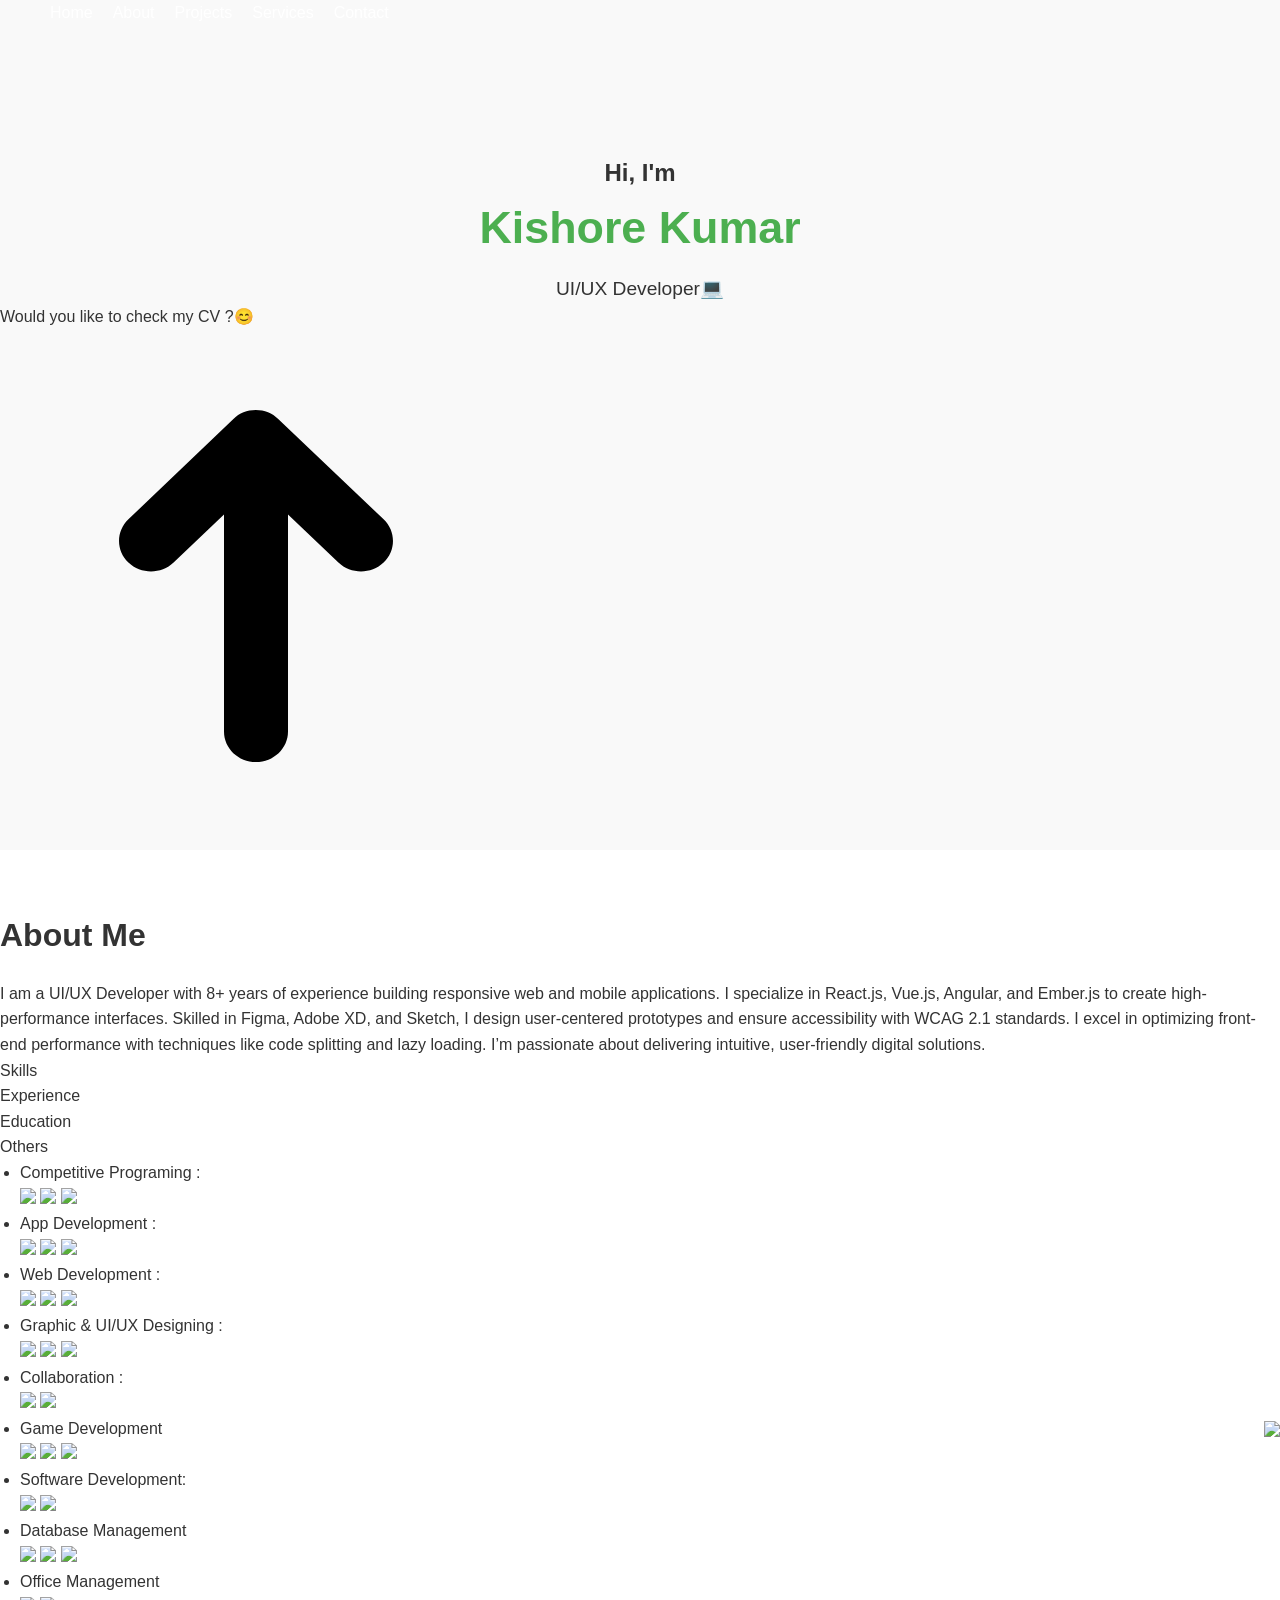
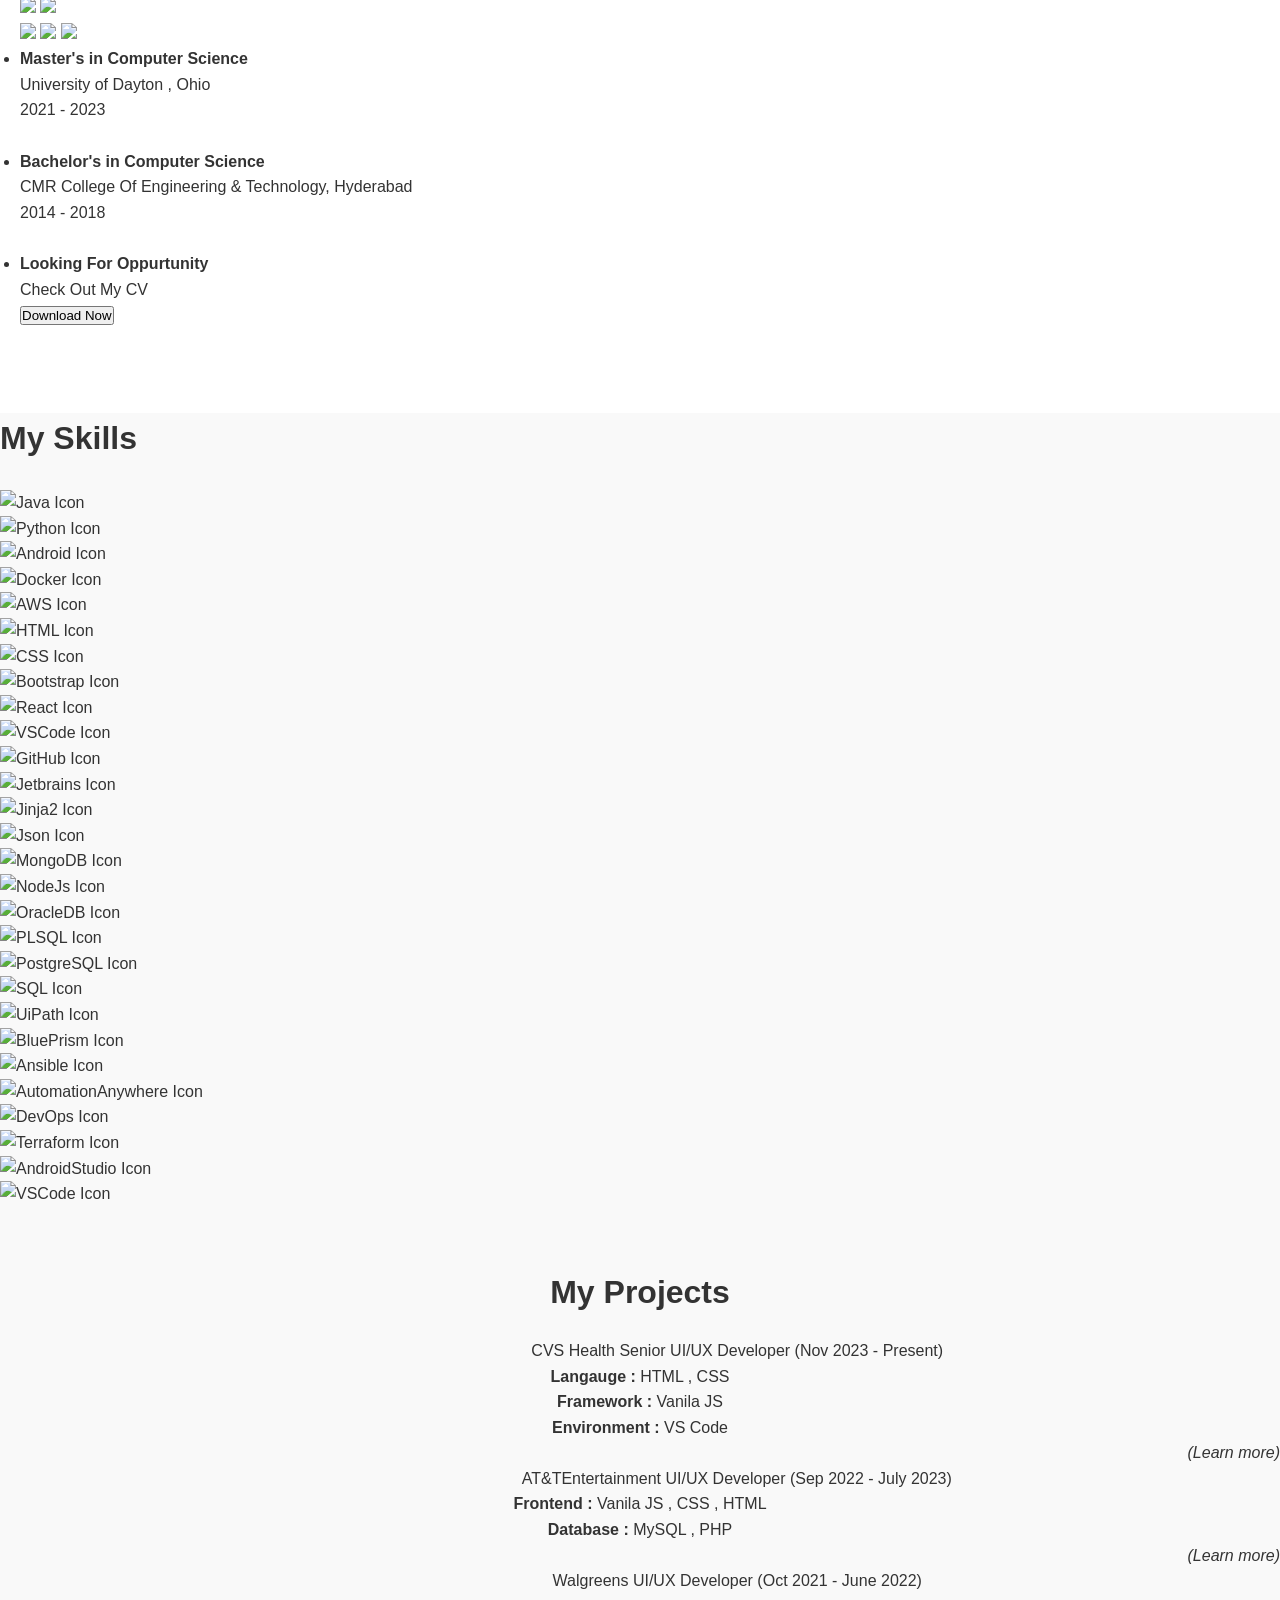
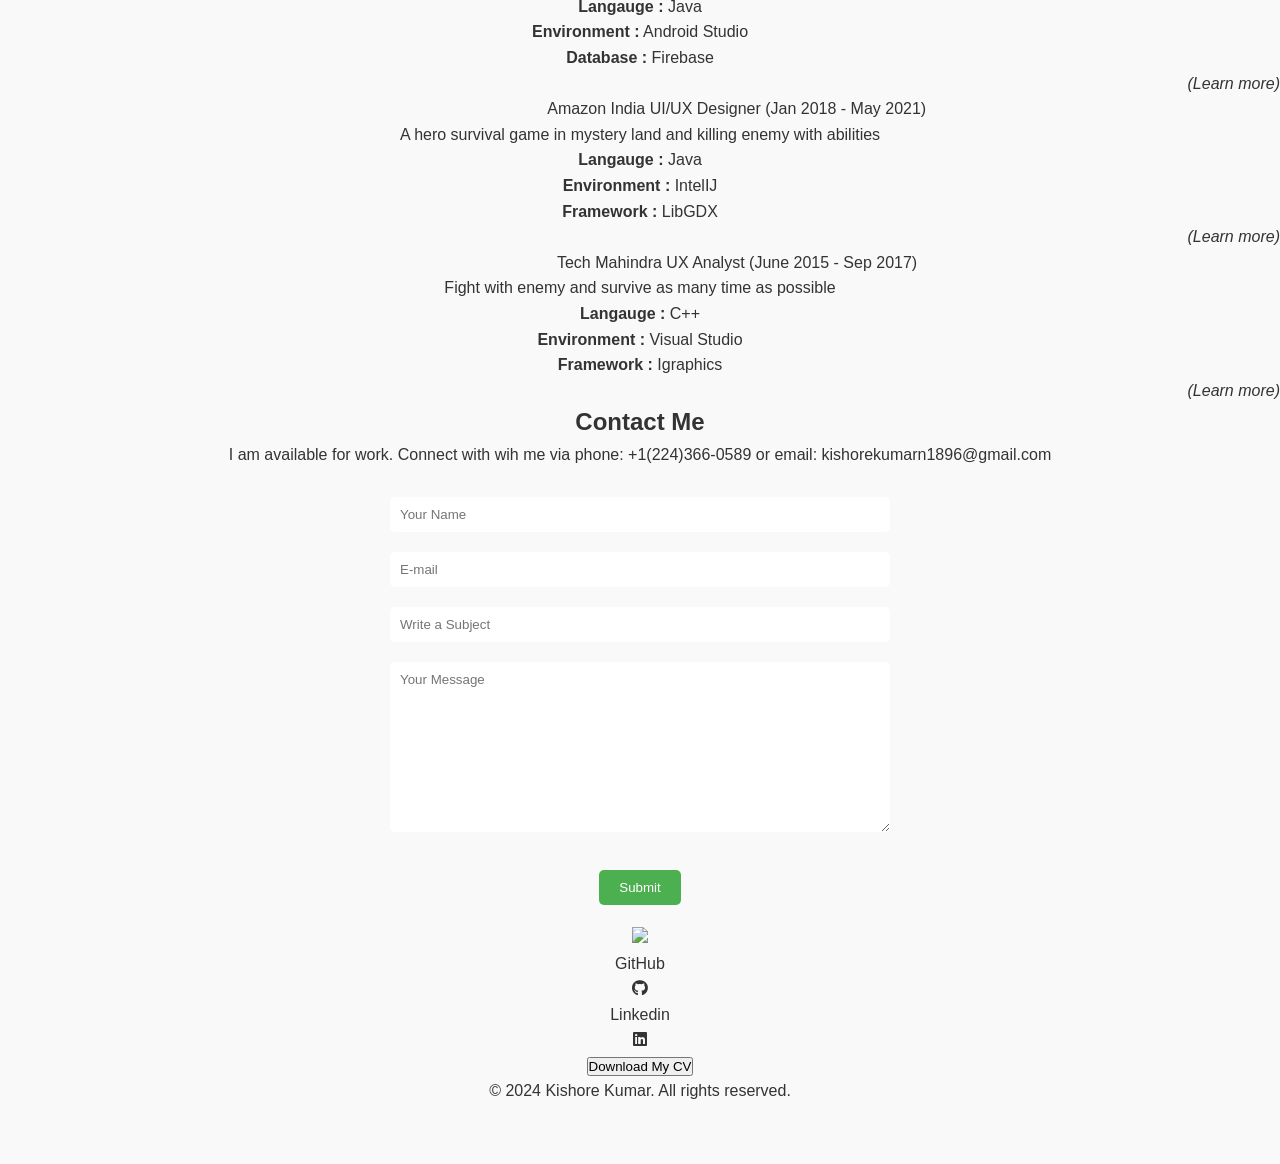
==== index2.html @ afcd07a2 "gpt changes" ====
<!DOCTYPE html>
<html lang="en">

<head>
    <meta charset="UTF-8">
    <meta name="viewport" content="width=device-width, initial-scale=1.0">
    <meta http-equiv="X-UA-Compatible" content="ie=edge">

    <title>Kishore's Portfolio</title>
    <link rel="icon" href="images/logo.png" type="image/x-icon">
    <link rel="stylesheet" href="style.css">
    <link rel="preconnect" href="https://fonts.googleapis.com">
    <link rel="preconnect" href="https://fonts.gstatic.com" crossorigin>
    <link href="https://fonts.googleapis.com/css2?family=Josefin+Sans:wght@100;300;400;600;700&display=swap"
        rel="stylesheet">
    <link href="http://cdnjs.cloudflare.com/ajax/libs/font-awesome/4.3.0/css/font-awesome.css" rel="stylesheet"
        type='text/css'>
    <link rel="stylesheet" href="https://use.fontawesome.com/releases/v5.13.0/css/all.css">

    <link
    rel="stylesheet"
    href="https://cdnjs.cloudflare.com/ajax/libs/font-awesome/6.0.0-beta2/css/all.min.css"/>


    <link rel="stylesheet" href="https://cdnjs.cloudflare.com/ajax/libs/animate.css/4.1.1/animate.min.css" />


    <script src="https://cdnjs.cloudflare.com/ajax/libs/jquery/3.5.1/jquery.min.js"></script>
    <script src="https://cdnjs.cloudflare.com/ajax/libs/jquery-circle-progress/1.2.2/circle-progress.min.js"></script>
</head>

<body>
    
    <!-- home function -->
    <div id="header">
        <div class="container box">
            <nav>
                <ul id="sidemenu">
                    <li><a href="#header">Home</a></li>
                    <li><a href="#about">About</a></li>
                    <li><a href="#projects">Projects</a></li>
                    <li><a href="Section-Service/service.html">Services</a></li>
                    <li><a href="#contactme">Contact</a></li>
              
                  
                    <i class="fas fa-times" onclick="closemenu()"></i>
                </ul>
                <i class="fas fa-bars" onclick="openmenu()"></i>
            </nav>

            <div class="header-text">

                <div class="loader  animate__animated animate__slideInDown">
                    <div class="snow">
                        <span style="--i:11"></span>
                        <span style="--i:12"></span>
                        <span style="--i:15"></span>
                        <span style="--i:17"></span>
                        <span style="--i:18"></span>
                        <span style="--i:13"></span>
                        <span style="--i:14"></span>
                        <span style="--i:19"></span>
                        <span style="--i:20"></span>
                        <span style="--i:10"></span>
                        <span style="--i:18"></span>
                        <span style="--i:13"></span>
                        <span style="--i:14"></span>
                        <span style="--i:19"></span>
                        <span style="--i:20"></span>
                        <span style="--i:10"></span>
                        <span style="--i:18"></span>
                        <span style="--i:13"></span>
                        <span style="--i:14"></span>
                        <span style="--i:19"></span>
                        <span style="--i:20"></span>
                        <span style="--i:10"></span>
                    </div>
                </div>
                <div class="loaader  animate__animated animate__slideInDown">
                    <div class="snow">
                        <span style="--i:11"></span>
                        <span style="--i:12"></span>
                        <span style="--i:15"></span>
                        <span style="--i:17"></span>
                        <span style="--i:18"></span>
                        <span style="--i:13"></span>
                        <span style="--i:14"></span>
                        <span style="--i:19"></span>
                        <span style="--i:20"></span>
                        <span style="--i:10"></span>
                        <span style="--i:18"></span>
                        <span style="--i:13"></span>
                        <span style="--i:14"></span>
                        <span style="--i:19"></span>
                        <span style="--i:20"></span>
                        <span style="--i:10"></span>
                        <span style="--i:18"></span>
                        <span style="--i:13"></span>
                        <span style="--i:14"></span>
                        <span style="--i:19"></span>
                        <span style="--i:20"></span>
                        <span style="--i:10"></span>
                    </div>
                </div>
                <div class="setdiv  animate__animated animate__slideInUp">
                    <h2>Hi, I'm <br></h2>
                    <h1><span>Kishore Kumar <br></span></h1>
                    <p> UI/UX Developer💻</p>
                
                    <div class="wrapper">
                        <div class="circle"></div>
                        <div class="circle"></div>
                        <div class="circle"></div>
                        <div class="shadow"></div>
                        <div class="shadow"></div>
                        <div class="shadow"></div>
                    </div>
                </div>

            </div>

            <div class="notification"
                onclick="window.location.href = 'https://docs.google.com/document/d/15bhurBPZvpk6ZzMsiaLLj96_R8t5pei1/edit?usp=drive_link&ouid=117574087241816729885&rtpof=true&sd=true';">
                <p>Would you like to check my CV ?😊</p>
                <span class="notification__progress"></span>
            </div>

        </div>
    </div>

    <script src="Section-Home/menu.js"></script>

    <!-- home function -->

    <div id="progress">
        <span id="progress-value" class="gotoTop">
            <?xml version="1.0" ?>
            <!DOCTYPE svg PUBLIC '-//W3C//DTD SVG 1.1//EN' 'http://www.w3.org/Graphics/SVG/1.1/DTD/svg11.dtd'><svg
                height="512px" id="Layer_1" style="enable-background:new 0 0 512 512;" version="1.1"
                viewBox="0 0 512 512" width="512px" xml:space="preserve" xmlns="http://www.w3.org/2000/svg"
                xmlns:xlink="http://www.w3.org/1999/xlink">
                <path
                    d="M128.4,189.3L233.4,89c5.8-6,13.7-9,22.4-9c8.7,0,16.5,3,22.4,9l105.4,100.3c12.5,11.9,12.5,31.3,0,43.2  c-12.5,11.9-32.7,11.9-45.2,0L288,184.4v217c0,16.9-14.3,30.6-32,30.6c-17.7,0-32-13.7-32-30.6v-217l-50.4,48.2  c-12.5,11.9-32.7,11.9-45.2,0C115.9,220.6,115.9,201.3,128.4,189.3z" />
            </svg>
        </span>
    </div>
    <script src="Section-Home/Scroll-Top.js"></script>


    <!-- about section -->
    <div id="about">
        <div class="containers box">
            <div class="row">
                <div class="col-1">
                    <h1 class="sub-title">About Me</h1>

                    <div class="sub-line">
                        <p>
                            I am a UI/UX Developer with 8+ years of experience building responsive web and mobile applications. I specialize in React.js, Vue.js, Angular, and Ember.js to create high-performance interfaces. Skilled in Figma, Adobe XD, and Sketch, I design user-centered prototypes and ensure accessibility with WCAG 2.1 standards. I excel in optimizing front-end performance with techniques like code splitting and lazy loading. I’m passionate about delivering intuitive, user-friendly digital solutions.
                        </p>
                    </div>

                    <div class="tab-titles">
                        <p class="tab-links active-link" onclick="opentab('skills')">Skills</p>
                        <p class="tab-links" onclick="opentab('experience')">Experience</p>
                        <p class="tab-links" onclick="opentab('education')">Education</p>
                        <p class="tab-links" onclick="opentab('others')">Others</p>
                    </div>

                    <div class="tab-contents active-tab" id="skills">
                        <ul>
                            <li><span>Competitive Programing : <br></span>
                                <div class="space1">
                                    <img
                                        src="https://img.shields.io/badge/c-%2300599C.svg?style=for-the-badge&logo=c&logoColor=white">
                                    <img
                                        src="https://img.shields.io/badge/c++-%2300599C.svg?style=for-the-badge&logo=c%2B%2B&logoColor=white">
                                    <img
                                        src="https://img.shields.io/badge/Visual%20Studio%20Code-0078d7.svg?style=for-the-badge&logo=visual-studio-code&logoColor=white">
                                </div>
                            </li>
                            <li><span>App Development : <br></span>
                                <div class="space1">
                                    <img
                                        src="https://img.shields.io/badge/Java-ED8B00?style=for-the-badge&logo=java&logoColor=white">
                                    <img
                                        src="https://img.shields.io/badge/kotlin-%237F52FF.svg?style=for-the-badge&logo=kotlin&logoColor=white">
                                    <img
                                        src="https://img.shields.io/badge/Android%20Studio-3DDC84.svg?style=for-the-badge&logo=android-studio&logoColor=white">
                                </div>
                            </li>
                            <li><span>Web Development : <br></span>
                                <div class="space1">
                                    <img
                                        src="https://img.shields.io/badge/html5-%23E34F26.svg?style=for-the-badge&logo=html5&logoColor=white">
                                    <img
                                        src="https://img.shields.io/badge/css3-%231572B6.svg?style=for-the-badge&logo=css3&logoColor=white">
                                    <img
                                        src="https://img.shields.io/badge/javascript-%23323330.svg?style=for-the-badge&logo=javascript&logoColor=%23F7DF1E">
                                </div>
                            </li>
                            <li><span>Graphic & UI/UX Designing : <br></span>
                                <div class="space1">
                                    <img
                                        src="https://img.shields.io/badge/Canva-%2300C4CC.svg?style=for-the-badge&logo=Canva&logoColor=white">
                                    <img
                                        src="https://img.shields.io/badge/Adobe%20Lightroom-31A8FF?style=for-the-badge&logo=Adobe%20Lightroom&logoColor=white">
                                    <img
                                        src="https://img.shields.io/badge/figma-%23F24E1E.svg?style=for-the-badge&logo=figma&logoColor=white">
                                </div>
                            </li>
                            <li><span> Collaboration : <br></span>
                                <div class="space1">
                                    <img
                                        src="https://img.shields.io/badge/git-%23F05033.svg?style=for-the-badge&logo=git&logoColor=white">
                                    <img
                                        src="https://img.shields.io/badge/github-%23121011.svg?style=for-the-badge&logo=github&logoColor=white">
                                    
                                </div>
                            </li>
                        </ul>
                    </div>


                    <div class="tab-contents" id="others">
                        <ul>
                            <li><span>Game Development <br></span>
                                <div class="space1">
                                    <img
                                        src="https://img.shields.io/badge/c++-%2300599C.svg?style=for-the-badge&logo=c%2B%2B&logoColor=white">
                                    <img
                                        src="https://img.shields.io/badge/Java-ED8B00?style=for-the-badge&logo=java&logoColor=white">
                                    <img
                                        src="https://img.shields.io/badge/Unity-100000?style=for-the-badge&logo=unity&logoColor=white">
                                </div>
                            </li>
                            <li><span>Software Development: <br></span>
                                <div class="space1">
                                    <img
                                        src="https://img.shields.io/badge/python-3670A0?style=for-the-badge&logo=python&logoColor=ffdd54">
                                    <img
                                        src="https://img.shields.io/badge/php-%23777BB4.svg?style=for-the-badge&logo=php&logoColor=white">
                                </div>
                            </li>
                            <li><span>Database Management <br></span>
                                <div class="space1">
                                    <img
                                        src="https://img.shields.io/badge/Firebase-039BE5?style=for-the-badge&logo=Firebase&logoColor=white">
                                    <img
                                        src="https://img.shields.io/badge/mysql-%2300f.svg?style=for-the-badge&logo=mysql&logoColor=white">
                                    <img
                                        src="https://img.shields.io/badge/sqlite-%2307405e.svg?style=for-the-badge&logo=sqlite&logoColor=white">
                                </div>
                            </li>
                            <li><span>Office Management <br></span>
                                <div class="space1">
                                    <img
                                        src="https://img.shields.io/badge/Microsoft_Word-2B579A?style=for-the-badge&logo=microsoft-word&logoColor=white">
                                    <img
                                        src="https://img.shields.io/badge/Microsoft_PowerPoint-B7472A?style=for-the-badge&logo=microsoft-powerpoint&logoColor=white"><br>
                                    <img
                                        src="https://img.shields.io/badge/Microsoft_Excel-217346?style=for-the-badge&logo=microsoft-excel&logoColor=white">
                                    <img
                                        src="https://img.shields.io/badge/Google%20Sheets-34A853?style=for-the-badge&logo=google-sheets&logoColor=white">
                                    <img
                                        src="https://img.shields.io/badge/XML-brightgreen">    
                                </div>
                            </li>
                        </ul>
                    </div>

                    <div class="tab-contents" id="education">
                        <ul>
                            <li><span class="Education"><b>Master's in Computer Science</b> </span><br>

                                <p>University of Dayton	, Ohio </p>
                                <p align="left">2021 - 2023 <span class="cg"></span> </p>

                            </li><br>
                            <li><span class="Education"><b>Bachelor's in Computer Science</b> </span><br>

                                <p>CMR College	Of Engineering & Technology, Hyderabad</p>
                                <p align="left">2014 - 2018 <span class="cgs">
                                    </span> 
                                </p>
                            </li><br>
                        </ul>
                    </div>

                    <div class="tab-contents" id="experience">
                        <ul>
                            <li><span class="Education"><b>Looking For Oppurtunity</b> </span><br>
                                <p>Check Out My CV</p>
                                <button class="button"
                                    onclick="window.location.href = 'https://docs.google.com/document/d/15bhurBPZvpk6ZzMsiaLLj96_R8t5pei1/edit?usp=sharing&ouid=117574087241816729885&rtpof=true&sd=truehttps://drive.google.com/file/d/1kLgjjzp-QV0_T0wh7G2JMoD9wPOvtpkG/view?usp=sharing';">
                                    <span class="button_lg">
                                        <span class="button_sl"></span>
                                        <span class="button_text">Download Now</span>
                                    </span>
                                </button>
                            </li><br>
                        </ul>
                    </div>
                </div>
                <div class="col-2">
                    <img src="images/about.jpeg">
                </div>
            </div>
        </div>
    </div>

    <script>
        var tablinks = document.getElementsByClassName("tab-links");
        var tabcontents = document.getElementsByClassName("tab-contents");

        function opentab(tabname) {
            for (tablink of tablinks) {
                tablink.classList.remove("active-link");
            }

            for (tabcontent of tabcontents) {
                tabcontent.classList.remove("active-tab");
            }
            event.currentTarget.classList.add("active-link");
            document.getElementById(tabname).classList.add("active-tab");

        }
    </script>
    <!-- about section -->

    <!-- skills Section -->

    <script src="https://cdnjs.cloudflare.com/ajax/libs/jquery/3.2.1/jquery.min.js"></script>
    <script src="https://cdnjs.cloudflare.com/ajax/libs/jqueryui/1.12.1/jquery-ui.min.js"></script>
   

    <!-- skill section -->
    <h1 class="h1s box">My Skills</h1>
    <br>
    <div class="skill-card-container">
        <div class="skill"><img src="icons\java.png" title alt="Java Icon" title="Java"></div>
        <div class="skill"><img src="icons\python.png" title alt="Python Icon" title="Python"></div>
        <div class="skill"><img src="icons\android.png" title alt="Android Icon" title="Android"></div>
        <div class="skill"><img src="icons\docker.png" title alt="Docker Icon" title="Docker"></div>
        <div class="skill"><img src="icons\aws.png" title alt="AWS Icon" title="AWS"></div>
        <div class="skill"><img src="icons\html-5.png" title alt="HTML Icon" title="HTML"></div>
        <div class="skill"><img src="icons\css.png" title alt="CSS Icon" title="CSS"></div>
        <div class="skill"><img src="icons\bootstrap.png" title alt="Bootstrap Icon" title="Bootstrap"></div>
        <div class="skill"><img src="icons\react.png" title alt="React Icon" title="React"></div>
        <div class="skill"><img src="icons\spring-boot.png" title alt="VSCode Icon" title="VSCode"></div>
        <div class="skill"><img src="icons\github.png" title alt="GitHub Icon" title="GitHub"></div>
        <div class="skill"><img src="icons\jetbrains.png" title alt="Jetbrains Icon" title="Jetbrains"></div>
        <div class="skill"><img src="icons\jinja.png" title alt="Jinja2 Icon" title="Jinja2"></div>
        <div class="skill"><img src="icons\json-1.png" title alt="Json Icon" title="Json"></div>
        <div class="skill"><img src="icons\mongodb1.png" title alt="MongoDB Icon" title="MongoDB"></div>
        <div class="skill"><img src="icons\node3.jpg" title alt="NodeJs Icon" title="NodeJs"></div>
        <div class="skill"><img src="icons\oracle-db.png" title alt="OracleDB Icon" title="OracleDB"></div>
        <div class="skill"><img src="icons\pl-sql.png" title alt="PLSQL Icon" title="PLSQL"></div>
        <div class="skill"><img src="icons\PostgreSQL.png" title alt="PostgreSQL Icon" title="PostgreSQL"></div>
        <div class="skill"><img src="icons\sql-server.png" title alt="SQL Icon" title="SQL"></div>
        <div class="skill"><img src="icons\uipath.jpg" title alt="UiPath Icon" title="UiPath"></div>
        <div class="skill"><img src="icons\blueprism.png" title alt="BluePrism Icon" title="BluePrism"></div>
        <div class="skill"><img src="icons\Ansible.png" title alt="Ansible Icon" title="Ansible"></div>
        <div class="skill"><img src="icons\automationanywhere.png" title alt="AutomationAnywhere Icon" title="AutomationAnywhere"></div>
        <div class="skill"><img src="icons\devops.jpeg" title alt="DevOps Icon" title="DevOps"></div>
        <div class="skill"><img src="icons\logo_terraform.svg" title alt="Terraform Icon" title="Terraform"></div>
        <div class="skill"><img src="icons\android-studio.png" title alt="AndroidStudio Icon" title="AndroidStudio"></div>
        <div class="skill"><img src="icons\VSCode.png" title alt="VSCode Icon" title="VSCode"></div>
    </div>


    <!-- Projects section -->
    <div id="projects">
        <div class="containers box">
            <h1 class="sub-title">My Projects</h1>
            <div class="service-list">
                <div>
                    <div class="card">

                    </div>
                        <div class="card9">
                            <div class="position">
                                <img align="center" class="icon" width="190">
                                <span class="p_hcolor">CVS Health Senior UI/UX Developer (Nov 2023 - Present)</span>
                                <p>
                                </p>
                                <p>
                                    <b><span class="p_color">Langauge :</span></b> HTML , CSS <br>
                                    <b><span class="p_color">Framework :</span></b> Vanila JS <br>
                                    <b><span class="p_color">Environment :</span></b> VS Code <br>

                                </p>
                                <p align="right"><i><span class="p_color">(Learn more)</span></i></p>

                            </div>
                        </div>
                    </div>
                </div>
                <div>
                    <div class="card"
                        >
                        <div class="card8">
                            <div class="position">
                                <img align="center" class="icon" width="190">
                                <span class="p_hcolor ggwp"> AT&TEntertainment UI/UX Developer (Sep 2022 - July 2023) </span>
                                <p>
                                    
                                </p>
                                <p>
                                    <b><span class="p_color">Frontend :</span></b> Vanila JS  , CSS , HTML<br>
                                    <b><span class="p_color">Database :</span></b> MySQL , PHP
                                </p>
                                <p align="right"><i><span class="p_color">(Learn more)</span></i></p>

                            </div>
                        </div>
                    </div>
                </div>
                <div>
                    <div class="card">
                        <div class="card2">
                            <div class="position">
                                <img align="center" class="icon" width="190">
                                <span class="p_hcolor">Walgreens UI/UX Developer (Oct 2021 - June 2022)</span>
                                <p>
                                    
                                </p>
                                <p>
                                    <b><span class="p_color">Langauge :</span></b> Java <br>
                                    <b><span class="p_color">Environment :</span></b> Android Studio <br>
                                    <b><span class="p_color">Database :</span></b> Firebase
                                </p>
                                <p align="right"><i><span class="p_color">(Learn more)</span></i></p>
                            </div>
                        </div>
                    </div>
                </div>
                <div>
                    <div class="card" >
                        <div class="card4">
                            <div class="position">
                                <img align="center" class="icon" width="190">
                                <span class="p_hcolor">Amazon India UI/UX Designer (Jan 2018 - May 2021)</span>
                                <p>
                                    A hero survival game in mystery land and killing enemy with abilities
                                </p>
                                <p>
                                    <b><span class="p_color">Langauge :</span></b> Java <br>
                                    <b><span class="p_color">Environment :</span></b> IntelIJ <br>
                                    <b><span class="p_color">Framework :</span></b> LibGDX
                                </p>
                                <p align="right"><i><span class="p_color">(Learn more)</span></i></p>
                            </div>
                        </div>
                    </div>
                </div>
                <div>
                    <div class="card">
                        <div class="card5">
                            <div class="position">
                                <img align="center" class="icon" width="190">
                                <span class="p_hccolor">Tech Mahindra UX Analyst (June 2015 - Sep 2017)</span>
                                <p>
                                    Fight with enemy and survive as many time as possible
                                </p>
                                <p>
                                    <b><span class="p_color">Langauge :</span></b> C++ <br>
                                    <b><span class="p_color">Environment :</span></b> Visual Studio <br>
                                    <b><span class="p_color">Framework :</span></b> Igraphics
                                </p>

                                <p align="right"><i><span class="p_color">(Learn more)</span></i></p>
                            </div>
                        </div>
                    </div>
                </div>
               

    <!-- contact me -->

    <div id="contactme" class="box">
        <section class="contact hidden">
            <div class="contact-form">
                <h1>Contact <span class="us">Me</spanc>
                </h1>
                <p>I am available for work. Connect with wih me via phone: +1(224)366-0589 or
                    email: kishorekumarn1896@gmail.com
                </p>
                <form action="https://formspree.io/f/mknabrlj" method="POST">
                    <input type="name" name="name" placeholder="Your Name" required>
                    <input type="email" name="email" id="" placeholder="E-mail" required>
                    <input type="subject" placeholder="Write a Subject" required>
                    <textarea name="Message" id="" cols="30" rows="10" placeholder="Your Message"></textarea>
                    <button class="btn">Submit</button>
                </form>

            </div>
            <div class="contact-img">
                <img class="check" src="images/about.jpeg">
            </div>
        </section>
    </div>

    <!-- contact me -->


    <div class="Social box">
        <div class="wrappeer">


            <div class="icon github" onclick="window.location.href = 'https://github.com/Kishore1896';">
                <div class="tooltip">GitHub</div>
                <span><i class="fab fa-github"></i> </span>
            </div>
            <div class="icon linkedin"
                onclick="window.location.href = 'https://www.linkedin.com/in/kishore-kumar-b81ab3307';">
                <div class="tooltip">Linkedin</div>
                <span><i class="fab fa-linkedin"></i> </span>
            </div>
        </div>



        <div class="cv box">
            <button class="button"
                onclick="window.location.href = 'https://docs.google.com/document/d/15bhurBPZvpk6ZzMsiaLLj96_R8t5pei1/edit?usp=drive_link&ouid=117574087241816729885&rtpof=true&sd=true';">
                <span class="button_lg">
                    <span class="button_sl"></span>
                    <span class="button_text">Download My CV</span>
                </span>
            </button>
        </div>
    </div>

    <script src="Section-Home/animation.js"></script>

    <div class="end">
        <p>© 2024 Kishore Kumar. All rights reserved.</p>
    </div>
</body>

</html>
---- style.css ----
/* Global Styles */
* {
    margin: 0;
    padding: 0;
    box-sizing: border-box;
    font-family: 'Poppins', sans-serif;
}

html {
    scroll-behavior: smooth;
}

body {
    color: #333;
    line-height: 1.6;
    background-color: #f9f9f9;
}

/* Navigation Bar */
header {
    background-color: #222;
    color: #fff;
    padding: 20px 0;
    text-align: center;
}

nav {
    display: flex;
    justify-content: space-between;
    align-items: center;
    padding: 0 20px;
}

nav .logo {
    font-size: 1.8rem;
    font-weight: bold;
}

nav ul {
    display: flex;
    list-style: none;
}

nav ul li {
    margin: 0 10px;
}

nav ul li a {
    color: #fff;
    text-decoration: none;
    font-size: 1rem;
    transition: color 0.3s ease;
}

nav ul li a:hover {
    color: #4caf50;
}

nav .fas {
    display: none;
    color: #fff;
    cursor: pointer;
    font-size: 1.5rem;
}

/* Header Text */
.header-text {
    margin-top: 10%;
    text-align: center;
}

.header-text h1 {
    font-size: 2.8rem;
    margin-bottom: 10px;
}

.header-text h1 span {
    color: #4caf50;
}

.header-text p {
    font-size: 1.2rem;
}

.btn {
    display: inline-block;
    background-color: #4caf50;
    color: #fff;
    padding: 10px 20px;
    margin-top: 20px;
    text-decoration: none;
    border-radius: 5px;
    transition: background 0.3s ease;
}

.btn:hover {
    background-color: #45a049;
}

/* About Section */
#about {
    padding: 60px 0;
    background-color: #fff;
}

.row {
    display: flex;
    justify-content: space-around;
    align-items: center;
}

.about-col-1 img {
    width: 100%;
    border-radius: 10px;
}

.about-col-2 {
    max-width: 500px;
}

.sub-title {
    font-size: 2rem;
    font-weight: 600;
    color: #333;
    margin-bottom: 20px;
}

ul {
    list-style-type: disc;
    padding-left: 20px;
}

/* Projects Section */
#projects {
    padding: 60px 0;
    text-align: center;
}

.projects-list {
    display: flex;
    justify-content: space-around;
    flex-wrap: wrap;
}

.project-card {
    background-color: #fff;
    padding: 20px;
    margin: 10px;
    border-radius: 10px;
    box-shadow: 0 4px 6px rgba(0, 0, 0, 0.1);
    transition: transform 0.3s ease;
    width: 30%;
}

.project-card:hover {
    transform: translateY(-10px);
}

.project-card h3 {
    margin-bottom: 10px;
    color: #4caf50;
}

/* Contact Section */
#contact {
    padding: 60px 0;
    background-color: #222;
    color: #fff;
    text-align: center;
}

form {
    margin: 20px auto;
    max-width: 500px;
}

form input,
form textarea {
    width: 100%;
    padding: 10px;
    margin: 10px 0;
    border: none;
    border-radius: 5px;
    outline: none;
}

form button {
    background-color: #4caf50;
    color: #fff;
    border: none;
    padding: 10px 20px;
    border-radius: 5px;
    cursor: pointer;
}

form button:hover {
    background-color: #45a049;
}

.social-icons a {
    color: #fff;
    font-size: 1.5rem;
    margin: 0 10px;
    transition: color 0.3s ease;
}

.social-icons a:hover {
    color: #4caf50;
}

/* Footer */
footer {
    background-color: #222;
    color: #fff;
    text-align: center;
    padding: 10px 0;
}

/* Responsive Styles */
@media (max-width: 768px) {
    nav .fas {
        display: block;
    }

    nav ul {
        flex-direction: column;
        position: fixed;
        top: 0;
        right: -200px;
        background-color: #333;
        height: 100%;
        width: 200px;
        padding-top: 50px;
        transition: right 0.3s ease;
    }

    nav ul li {
        margin: 20px;
    }

    .row {
        flex-direction: column;
        text-align: center;
    }

    .project-card {
        width: 80%;
    }
}
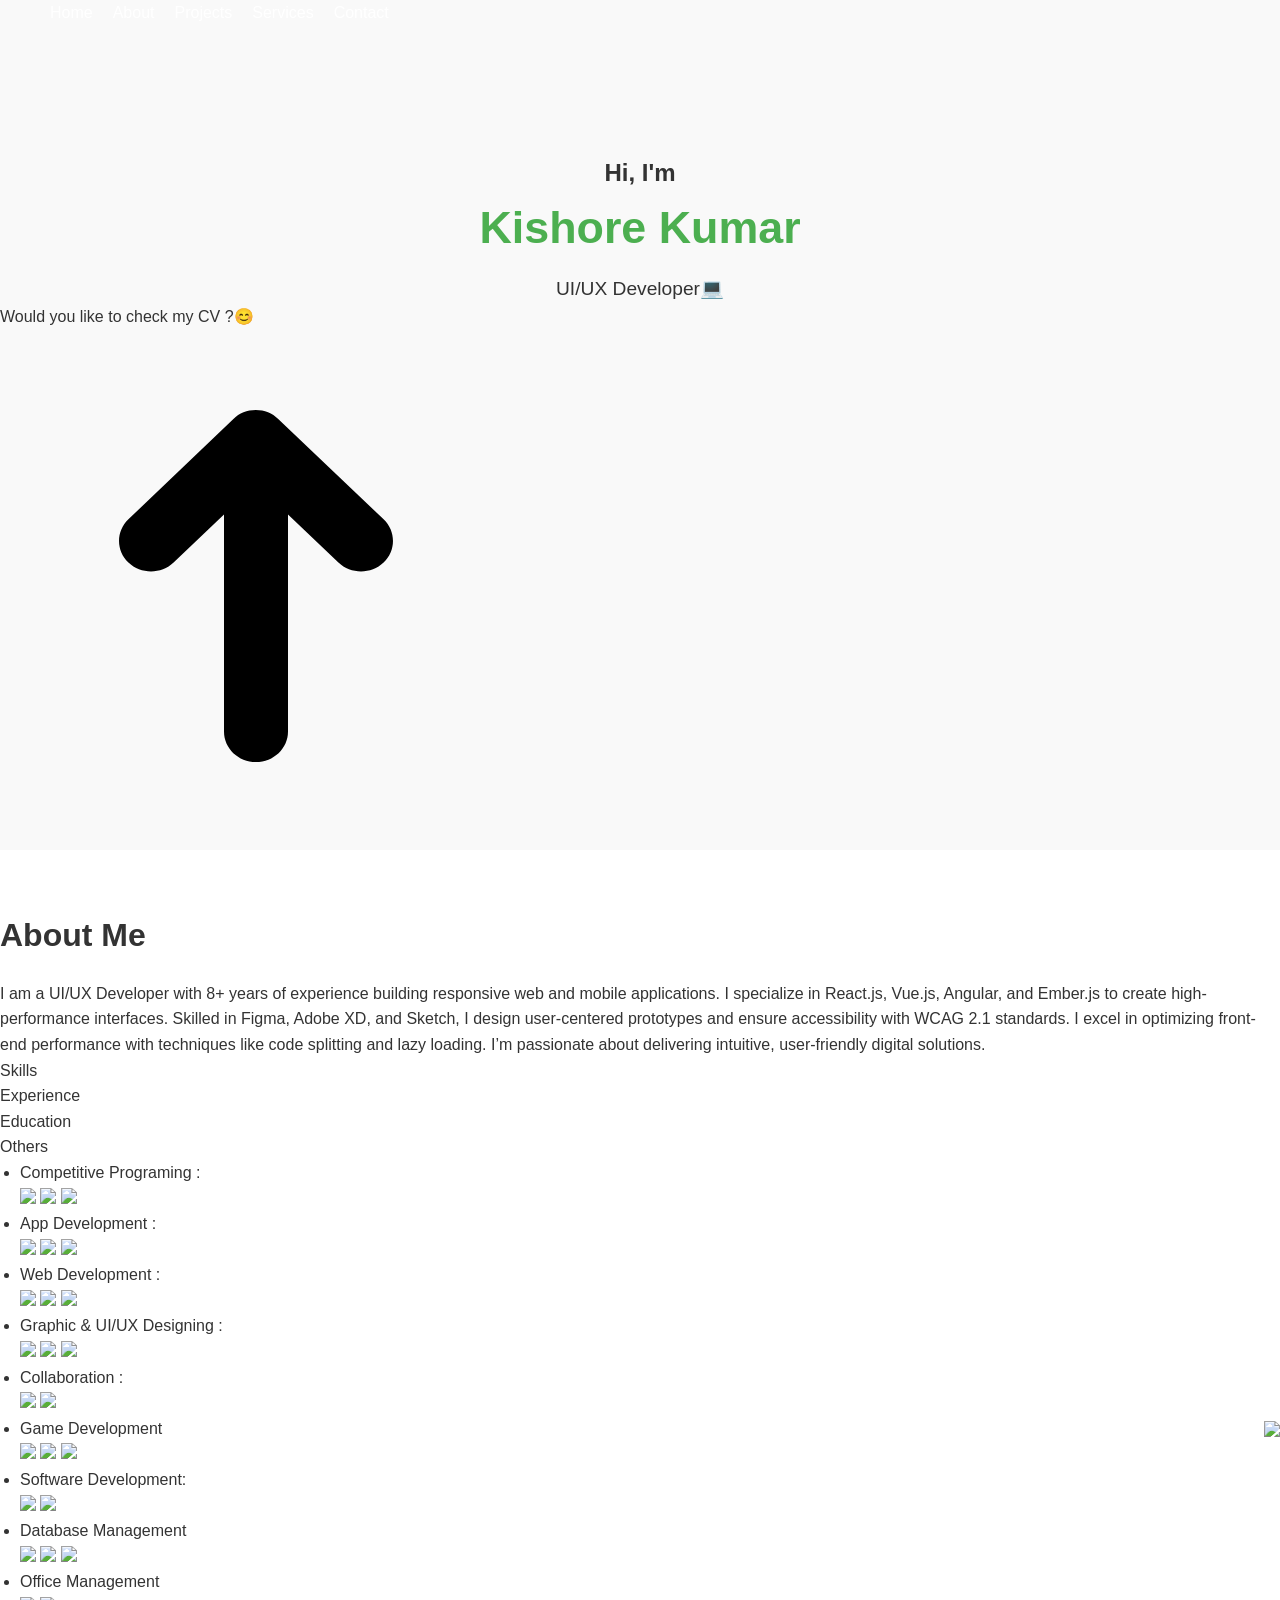
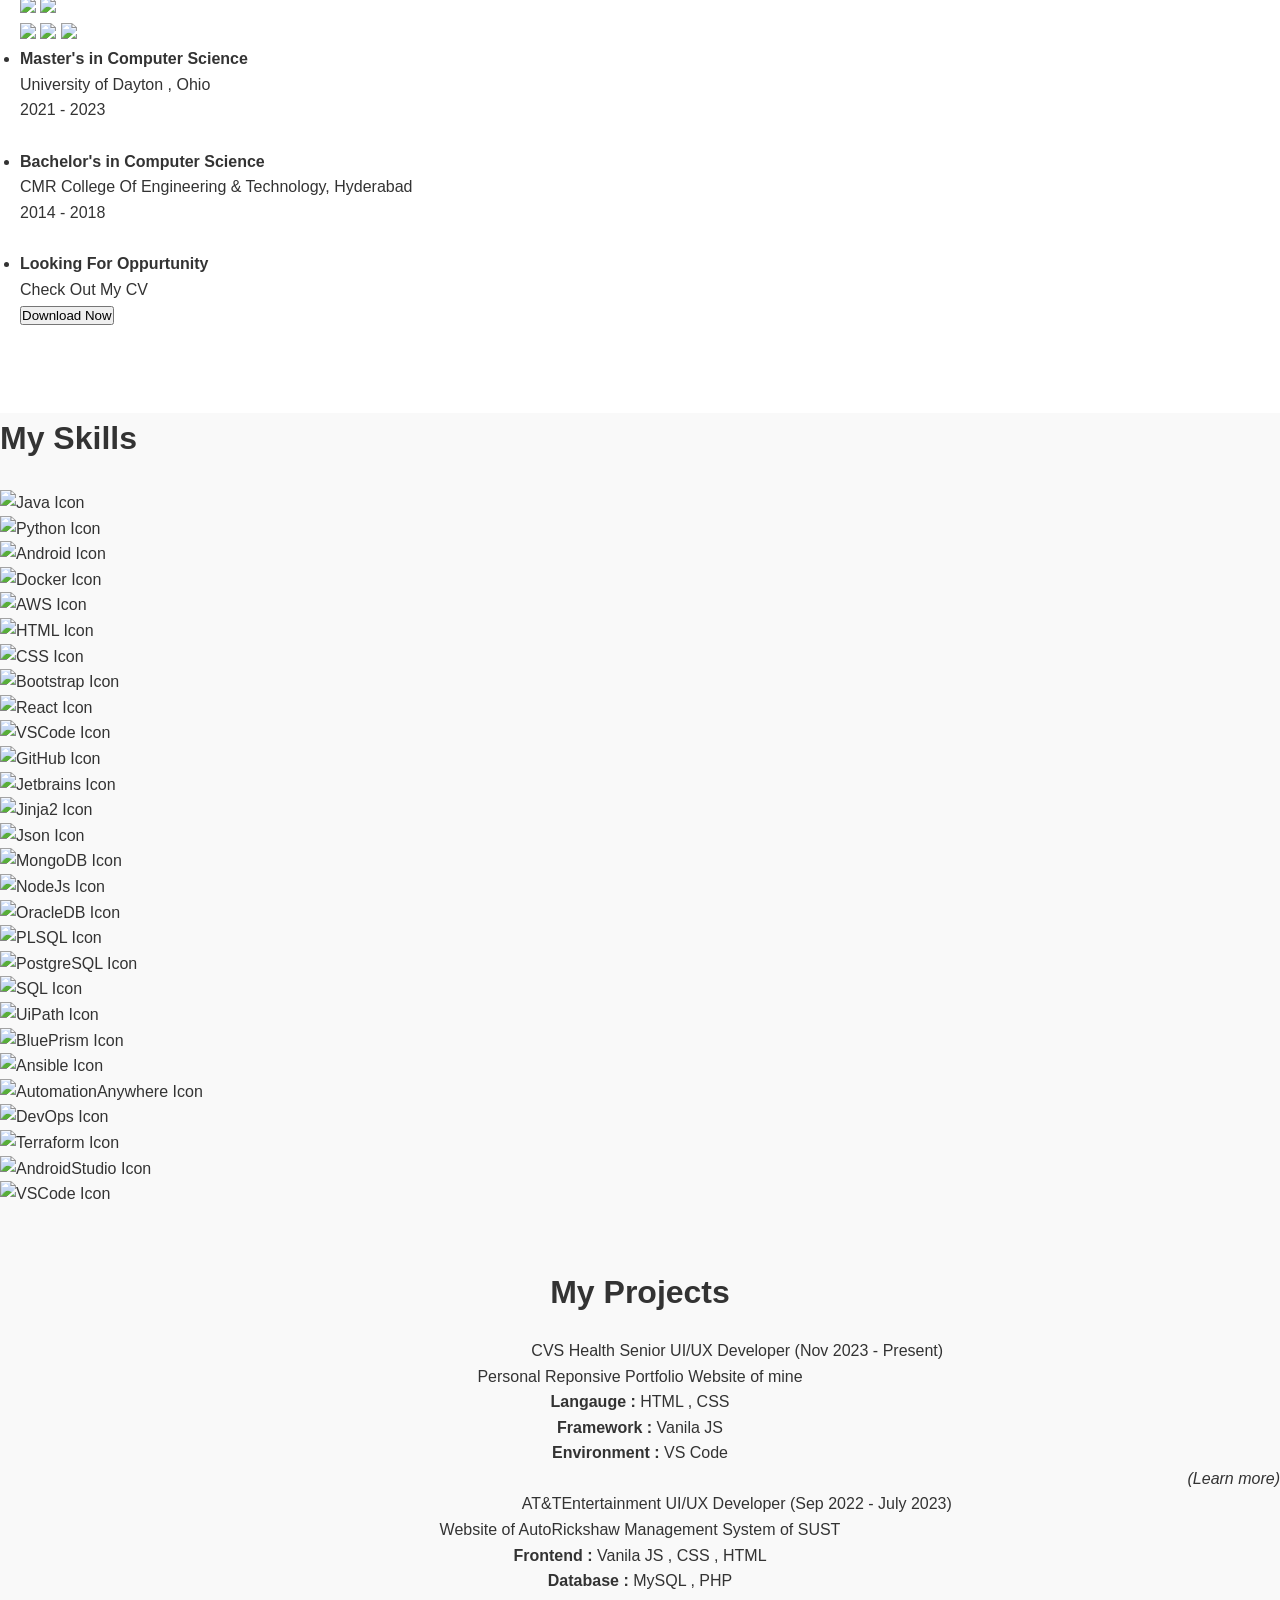
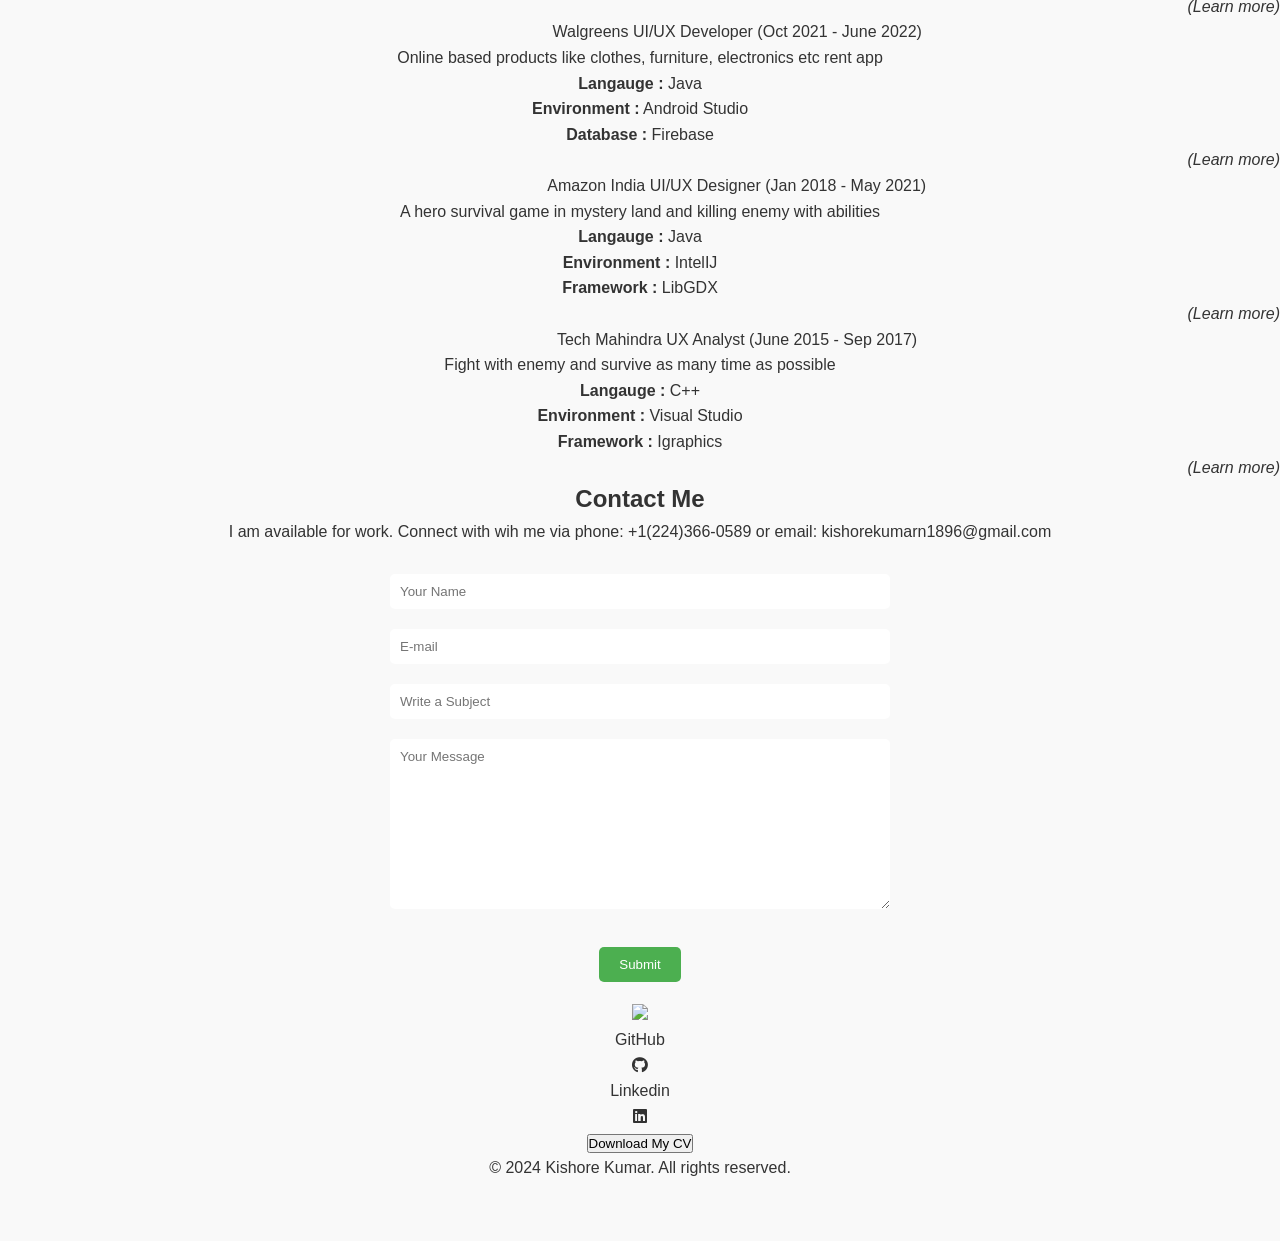
==== commit 03deb89a: "change123" ====
--- a/index2.html
+++ b/index2.html
@@ -375,14 +375,14 @@
             <h1 class="sub-title">My Projects</h1>
             <div class="service-list">
                 <div>
-                    <div class="card">
-
-                    </div>
+                    <div class="card"
+                        onclick="window.location.href = 'https://github.com/Sumonta056/sumonta056.github.io';">
                         <div class="card9">
                             <div class="position">
                                 <img align="center" class="icon" width="190">
                                 <span class="p_hcolor">CVS Health Senior UI/UX Developer (Nov 2023 - Present)</span>
                                 <p>
+                                    Personal Reponsive Portfolio Website of mine
                                 </p>
                                 <p>
                                     <b><span class="p_color">Langauge :</span></b> HTML , CSS <br>
@@ -398,13 +398,13 @@
                 </div>
                 <div>
                     <div class="card"
-                        >
+                        onclick="window.location.href = 'https://github.com/Sumonta056/SUST-Autorickshaw-Management-System';">
                         <div class="card8">
                             <div class="position">
                                 <img align="center" class="icon" width="190">
                                 <span class="p_hcolor ggwp"> AT&TEntertainment UI/UX Developer (Sep 2022 - July 2023) </span>
                                 <p>
-                                    
+                                    Website of AutoRickshaw Management System of SUST
                                 </p>
                                 <p>
                                     <b><span class="p_color">Frontend :</span></b> Vanila JS  , CSS , HTML<br>
@@ -417,13 +417,13 @@
                     </div>
                 </div>
                 <div>
-                    <div class="card">
+                    <div class="card" onclick="window.location.href = 'https://github.com/Sumonta056/Rent_IT-App';">
                         <div class="card2">
                             <div class="position">
                                 <img align="center" class="icon" width="190">
                                 <span class="p_hcolor">Walgreens UI/UX Developer (Oct 2021 - June 2022)</span>
                                 <p>
-                                    
+                                    Online based products like clothes, furniture, electronics etc rent app
                                 </p>
                                 <p>
                                     <b><span class="p_color">Langauge :</span></b> Java <br>
@@ -436,7 +436,7 @@
                     </div>
                 </div>
                 <div>
-                    <div class="card" >
+                    <div class="card" onclick="window.location.href = 'https://github.com/Sumonta056/Survive-IT';">
                         <div class="card4">
                             <div class="position">
                                 <img align="center" class="icon" width="190">
@@ -455,7 +455,8 @@
                     </div>
                 </div>
                 <div>
-                    <div class="card">
+                    <div class="card"
+                        onclick="window.location.href = 'https://github.com/Sumonta056/Survival-of-Warrior';">
                         <div class="card5">
                             <div class="position">
                                 <img align="center" class="icon" width="190">
